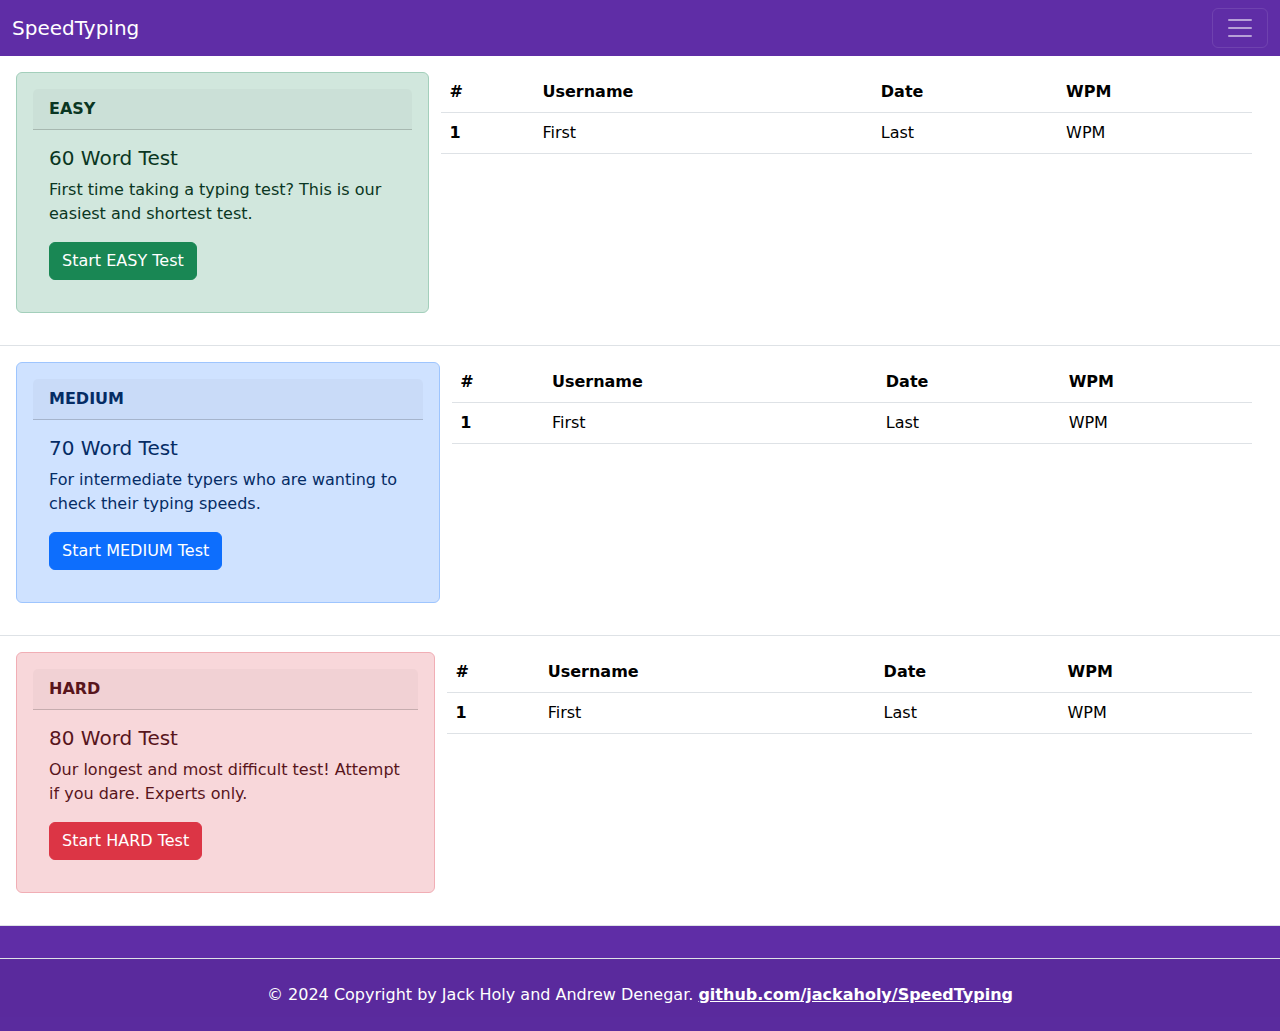
==== src/main/resources/templates/home.html @ 30f22eb2 "Choose your level actually changes the level" ====
<!doctype html>
<html lang="en" xmlns:th="http://www.thymeleaf.org">
<head>
    <meta charset="utf-8">
    <meta http-equiv="Content-Type" content="text/html; charset=UTF-8"/>
    <title>SpeedTyping</title>
    <link href="https://cdn.jsdelivr.net/npm/bootstrap@5.3.3/dist/css/bootstrap.min.css" rel="stylesheet"
          integrity="sha384-QWTKZyjpPEjISv5WaRU9OFeRpok6YctnYmDr5pNlyT2bRjXh0JMhjY6hW+ALEwIH" crossorigin="anonymous">
</head>
<header>
    <nav class="navbar navbar-dark" style="background-color: #5f2da6;">
        <div class="container-fluid">
            <a class="navbar-brand" th:href="@{/home}" aria-current="page">SpeedTyping</a>
            <button class="navbar-toggler" type="button" data-bs-toggle="collapse"
                    data-bs-target="#navbarSupportedContent" aria-controls="navbarSupportedContent"
                    aria-expanded="false" aria-label="Toggle navigation">
                <span class="navbar-toggler-icon"></span>
            </button>
            <div class="collapse navbar-collapse" id="navbarSupportedContent">
                <ul class="navbar-nav me-auto mb-2 mb-lg-0">
                    <li class="nav-item">
                        <a class="nav-link active" th:href="@{/home}" aria-current="page">Home</a>
                    </li>
                    <li class="nav-item">
                        <a class="nav-link active" th:href="@{/typing}" aria-current="page">Typing</a>
                    </li>
                    <!-- Inner Leaderboard Dropdown -->
                    <li class="nav-item dropdown">
                        <a class="nav-link dropdown-toggle" href="#" id="navbarDropdown" role="button" data-bs-toggle="dropdown" aria-expanded="false">
                            Leaderboard
                        </a>
                        <ul class="dropdown-menu" aria-labelledby="navbarDropdown">
                            <li><a class="dropdown-item" th:href="@{/leaderboard}">EASY</a></li>
                            <li><a class="dropdown-item" th:href="@{/leaderboard}">MEDIUM</a></li>
                            <li><a class="dropdown-item" th:href="@{/leaderboard}">HARD</a></li>
                        </ul>
                    </li>
                </ul>
            </div>
        </div>
    </nav>
</header>
<body>

<section class="d-flex justify-content-center justify-content-lg-between p-3 border-bottom">
    <div class="card alert alert-success">
        <div class="card-header">
            <b>EASY</b>
        </div>
        <div class="card-body">
            <h5 class="card-title">60 Word Test</h5>
            <p class="card-text">First time taking a typing test? This is our easiest and shortest test.</p>
            <a class="btn btn-success" th:href="@{/typing (difficulty=1)}">Start EASY Test</a>
        </div>
    </div>

    <div class="container-fluid">
        <table class="table">
            <thead>
            <tr>
                <th scope="col">#</th>
                <th scope="col">Username</th>
                <th scope="col">Date</th>
                <th scope="col">WPM</th>
            </tr>
            </thead>
            <tbody>
            <tr th:each="score, stat : ${leaderboard}">
                <th scope="row" th:text="${stat.count}">1</th>
                <td th:text="${score.username}">First</td>
                <td th:text="${score.date}">Last</td>
                <td th:text="${score.time}">WPM</td>
            </tr>
            </tbody>
        </table>
    </div>

</section>

<section class="d-flex justify-content-center justify-content-lg-between p-3 border-bottom">
    <div class="card alert alert-primary">
        <div class="card-header">
            <b>MEDIUM</b>
        </div>
        <div class="card-body">
            <h5 class="card-title">70 Word Test</h5>
            <p class="card-text">For intermediate typers who are wanting to check their typing speeds.</p>
            <a class="btn btn-primary" th:href="@{/typing (difficulty=2)}">Start MEDIUM Test</a>
        </div>
    </div>

    <div class="container-fluid">
        <table class="table">
            <thead>
            <tr>
                <th scope="col">#</th>
                <th scope="col">Username</th>
                <th scope="col">Date</th>
                <th scope="col">WPM</th>
            </tr>
            </thead>
            <tbody>
            <tr th:each="score, stat : ${leaderboard}">
                <th scope="row" th:text="${stat.count}">1</th>
                <td th:text="${score.username}">First</td>
                <td th:text="${score.date}">Last</td>
                <td th:text="${score.time}">WPM</td>
            </tr>
            </tbody>
        </table>
    </div>

</section>
<section class="d-flex justify-content-center justify-content-lg-between p-3 border-bottom">
    <div class="card alert alert-danger">
        <div class="card-header">
            <b>HARD</b>
        </div>
        <div class="card-body">
            <h5 class="card-title">80 Word Test</h5>
            <p class="card-text">Our longest and most difficult test! Attempt if you dare. Experts only.</p>
            <a class="btn btn-danger" th:href="@{/typing (difficulty=3)}">Start HARD Test</a>
        </div>
    </div>

    <div class="container-fluid">
        <table class="table">
            <thead>
            <tr>
                <th scope="col">#</th>
                <th scope="col">Username</th>
                <th scope="col">Date</th>
                <th scope="col">WPM</th>
            </tr>
            </thead>
            <tbody>
            <tr th:each="score, stat : ${leaderboard}">
                <th scope="row" th:text="${stat.count}">1</th>
                <td th:text="${score.username}">First</td>
                <td th:text="${score.date}">Last</td>
                <td th:text="${score.time}">WPM</td>
            </tr>
            </tbody>
        </table>
    </div>

</section>

<script src="https://cdn.jsdelivr.net/npm/bootstrap@5.3.3/dist/js/bootstrap.bundle.min.js"
        integrity="sha384-YvpcrYf0tY3lHB60NNkmXc5s9fDVZLESaAA55NDzOxhy9GkcIdslK1eN7N6jIeHz"
        crossorigin="anonymous"></script>
</body>
<footer class="text-center text-lg-start text-white" style="background-color: #5f2da6">
    <section
            class="d-flex justify-content-center justify-content-lg-between p-3 border-bottom"
    >
    </section>

    <!-- Copyright -->
    <div class="text-center p-4" style="background-color: rgba(0, 0, 0, 0.05);">
        &copy; 2024 Copyright by Jack Holy and Andrew Denegar.
        <a class="text-reset fw-bold"
           href="https://github.com/jackaholy/SpeedTyping">github.com/jackaholy/SpeedTyping</a>
    </div>

</footer>

</html>
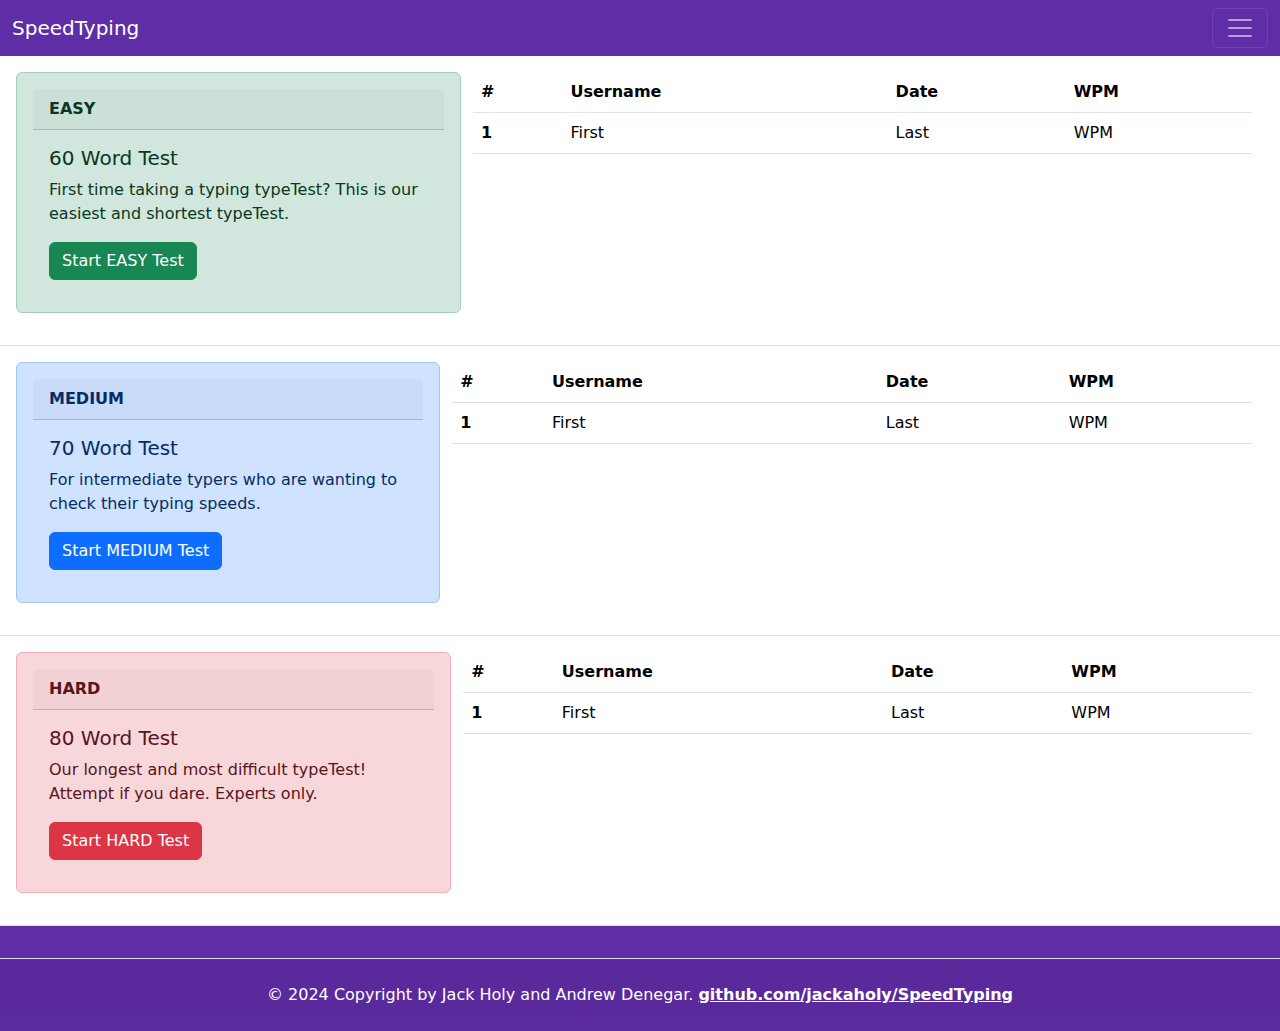
==== commit 31c905f0: "Javadocs and some unit tests" ====
--- a/src/main/resources/templates/home.html
+++ b/src/main/resources/templates/home.html
@@ -22,7 +22,7 @@
                         <a class="nav-link active" th:href="@{/home}" aria-current="page">Home</a>
                     </li>
                     <li class="nav-item">
-                        <a class="nav-link active" th:href="@{/typing}" aria-current="page">Typing</a>
+                        <a class="nav-link active" th:href="@{/typing (difficulty=2)}" aria-current="page">Typing</a>
                     </li>
                     <!-- Inner Leaderboard Dropdown -->
                     <li class="nav-item dropdown">
@@ -30,9 +30,9 @@
                             Leaderboard
                         </a>
                         <ul class="dropdown-menu" aria-labelledby="navbarDropdown">
-                            <li><a class="dropdown-item" th:href="@{/leaderboard}">EASY</a></li>
-                            <li><a class="dropdown-item" th:href="@{/leaderboard}">MEDIUM</a></li>
-                            <li><a class="dropdown-item" th:href="@{/leaderboard}">HARD</a></li>
+                            <li><a class="dropdown-item" th:href="@{/leaderboard (difficulty=1)}">EASY</a></li>
+                            <li><a class="dropdown-item" th:href="@{/leaderboard (difficulty=2)}">MEDIUM</a></li>
+                            <li><a class="dropdown-item" th:href="@{/leaderboard (difficulty=3)}">HARD</a></li>
                         </ul>
                     </li>
                 </ul>
@@ -49,7 +49,7 @@
         </div>
         <div class="card-body">
             <h5 class="card-title">60 Word Test</h5>
-            <p class="card-text">First time taking a typing test? This is our easiest and shortest test.</p>
+            <p class="card-text">First time taking a typing typeTest? This is our easiest and shortest typeTest.</p>
             <a class="btn btn-success" th:href="@{/typing (difficulty=1)}">Start EASY Test</a>
         </div>
     </div>
@@ -65,10 +65,10 @@
             </tr>
             </thead>
             <tbody>
-            <tr th:each="score, stat : ${leaderboard}">
+            <tr th:each="score, stat : ${easyLeaderboard}">
                 <th scope="row" th:text="${stat.count}">1</th>
                 <td th:text="${score.username}">First</td>
-                <td th:text="${score.date}">Last</td>
+                <td th:text="${#dates.format(score.date, 'MM/dd/yyyy')}">Last</td>
                 <td th:text="${score.time}">WPM</td>
             </tr>
             </tbody>
@@ -100,10 +100,10 @@
             </tr>
             </thead>
             <tbody>
-            <tr th:each="score, stat : ${leaderboard}">
+            <tr th:each="score, stat : ${mediumLeaderboard}">
                 <th scope="row" th:text="${stat.count}">1</th>
                 <td th:text="${score.username}">First</td>
-                <td th:text="${score.date}">Last</td>
+                <td th:text="${#dates.format(score.date, 'MM/dd/yyyy')}">Last</td>
                 <td th:text="${score.time}">WPM</td>
             </tr>
             </tbody>
@@ -118,7 +118,7 @@
         </div>
         <div class="card-body">
             <h5 class="card-title">80 Word Test</h5>
-            <p class="card-text">Our longest and most difficult test! Attempt if you dare. Experts only.</p>
+            <p class="card-text">Our longest and most difficult typeTest! Attempt if you dare. Experts only.</p>
             <a class="btn btn-danger" th:href="@{/typing (difficulty=3)}">Start HARD Test</a>
         </div>
     </div>
@@ -134,10 +134,10 @@
             </tr>
             </thead>
             <tbody>
-            <tr th:each="score, stat : ${leaderboard}">
+            <tr th:each="score, stat : ${hardLeaderboard}">
                 <th scope="row" th:text="${stat.count}">1</th>
                 <td th:text="${score.username}">First</td>
-                <td th:text="${score.date}">Last</td>
+                <td th:text="${#dates.format(score.date, 'MM/dd/yyyy')}">Last</td>
                 <td th:text="${score.time}">WPM</td>
             </tr>
             </tbody>
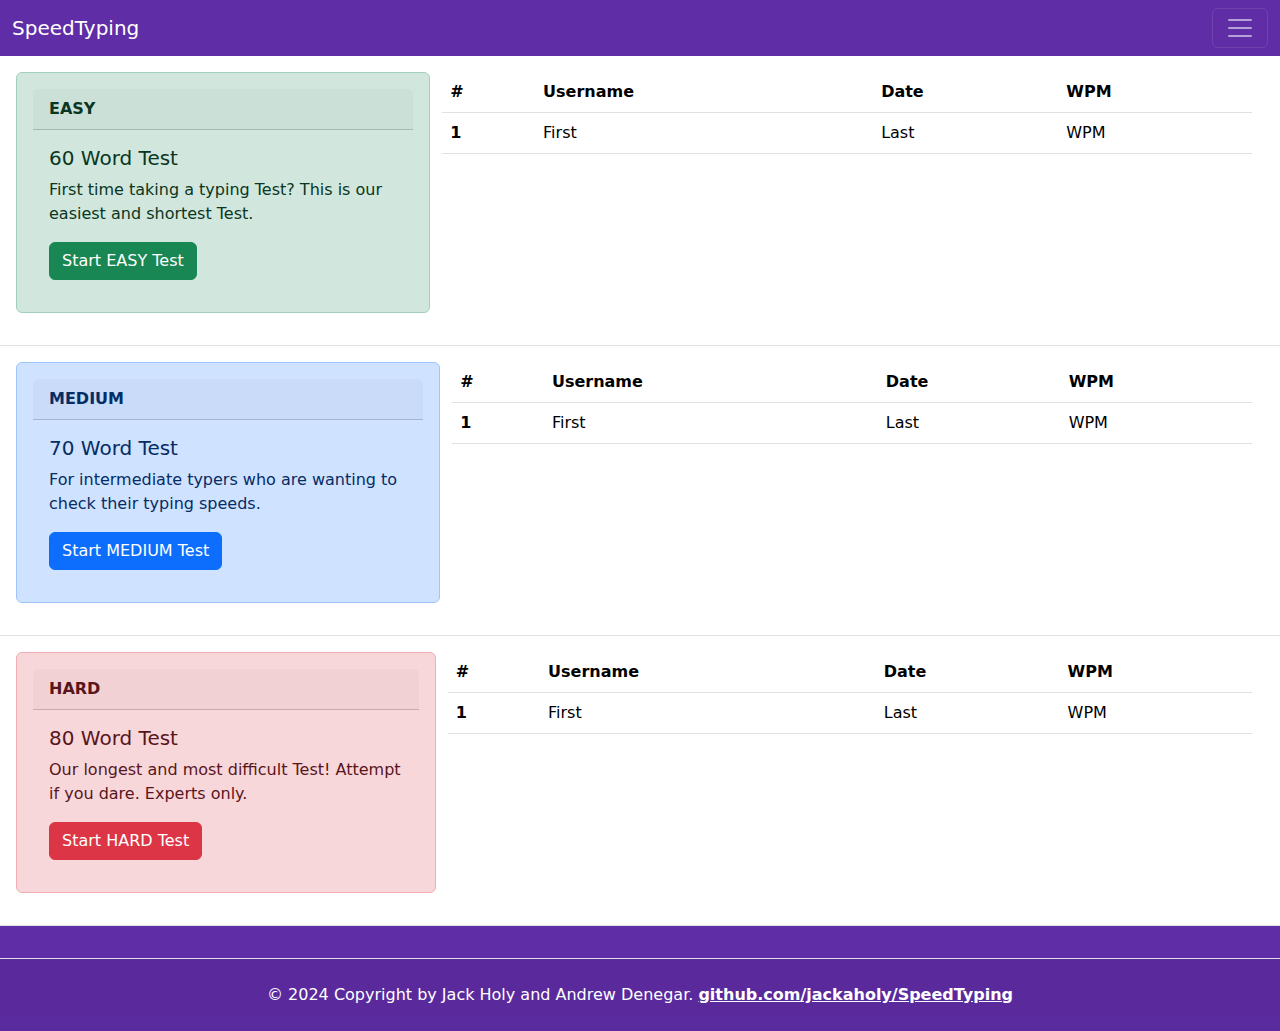
==== commit aa8c4413: "Implementing unit tests for services. I need to pull changes for logging before I can continue." ====
--- a/src/main/resources/templates/home.html
+++ b/src/main/resources/templates/home.html
@@ -49,7 +49,7 @@
         </div>
         <div class="card-body">
             <h5 class="card-title">60 Word Test</h5>
-            <p class="card-text">First time taking a typing typeTest? This is our easiest and shortest typeTest.</p>
+            <p class="card-text">First time taking a typing Test? This is our easiest and shortest Test.</p>
             <a class="btn btn-success" th:href="@{/typing (difficulty=1)}">Start EASY Test</a>
         </div>
     </div>
@@ -118,7 +118,7 @@
         </div>
         <div class="card-body">
             <h5 class="card-title">80 Word Test</h5>
-            <p class="card-text">Our longest and most difficult typeTest! Attempt if you dare. Experts only.</p>
+            <p class="card-text">Our longest and most difficult Test! Attempt if you dare. Experts only.</p>
             <a class="btn btn-danger" th:href="@{/typing (difficulty=3)}">Start HARD Test</a>
         </div>
     </div>
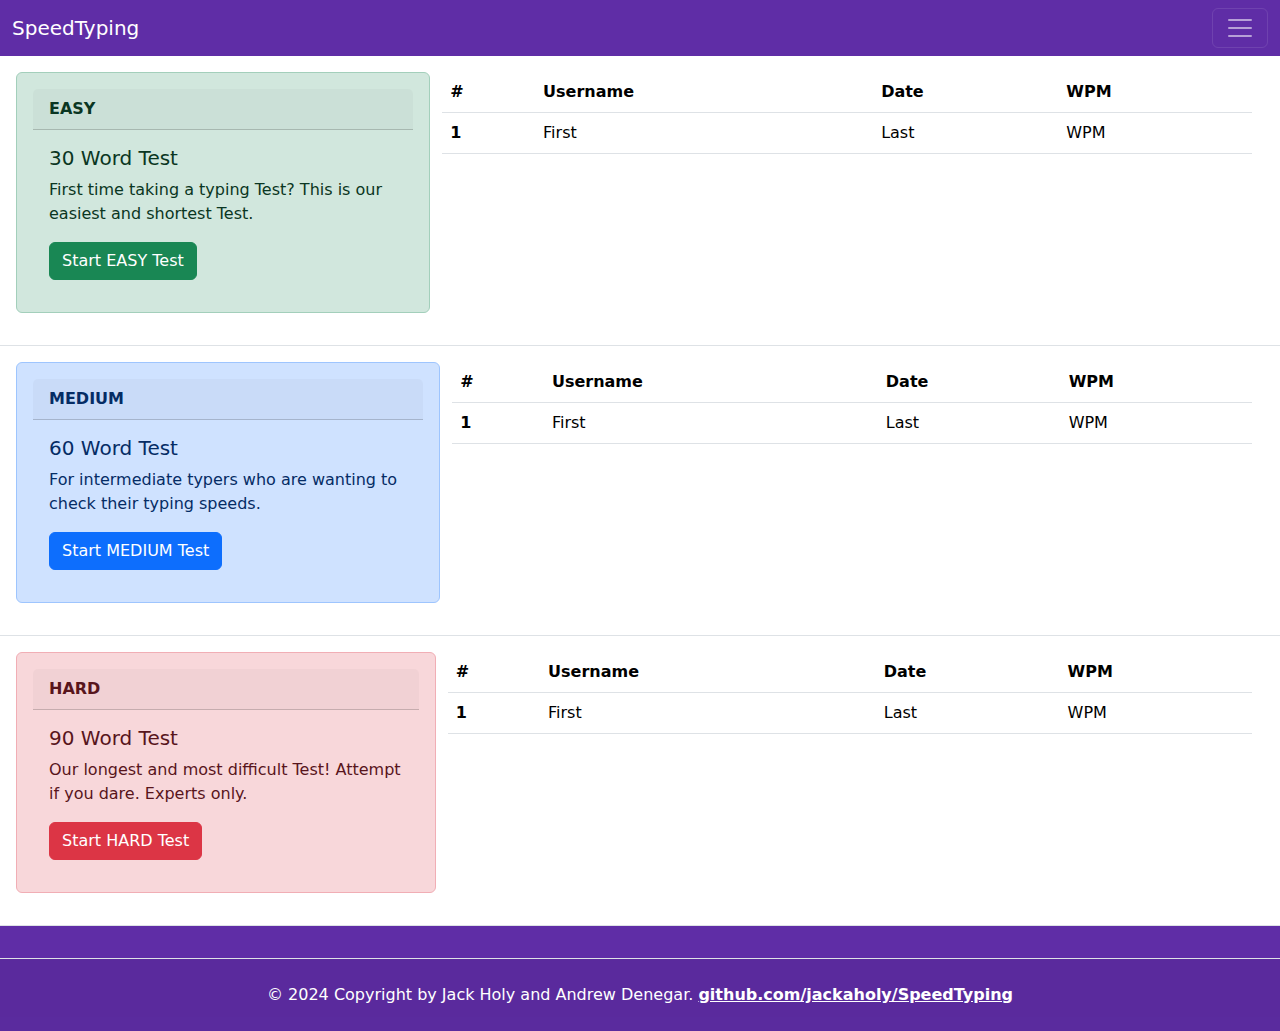
==== commit aab84192: "Change html to reflect new test sizes" ====
--- a/src/main/resources/templates/home.html
+++ b/src/main/resources/templates/home.html
@@ -48,7 +48,7 @@
             <b>EASY</b>
         </div>
         <div class="card-body">
-            <h5 class="card-title">60 Word Test</h5>
+            <h5 class="card-title">30 Word Test</h5>
             <p class="card-text">First time taking a typing Test? This is our easiest and shortest Test.</p>
             <a class="btn btn-success" th:href="@{/typing (difficulty=1)}">Start EASY Test</a>
         </div>
@@ -83,7 +83,7 @@
             <b>MEDIUM</b>
         </div>
         <div class="card-body">
-            <h5 class="card-title">70 Word Test</h5>
+            <h5 class="card-title">60 Word Test</h5>
             <p class="card-text">For intermediate typers who are wanting to check their typing speeds.</p>
             <a class="btn btn-primary" th:href="@{/typing (difficulty=2)}">Start MEDIUM Test</a>
         </div>
@@ -117,7 +117,7 @@
             <b>HARD</b>
         </div>
         <div class="card-body">
-            <h5 class="card-title">80 Word Test</h5>
+            <h5 class="card-title">90 Word Test</h5>
             <p class="card-text">Our longest and most difficult Test! Attempt if you dare. Experts only.</p>
             <a class="btn btn-danger" th:href="@{/typing (difficulty=3)}">Start HARD Test</a>
         </div>
